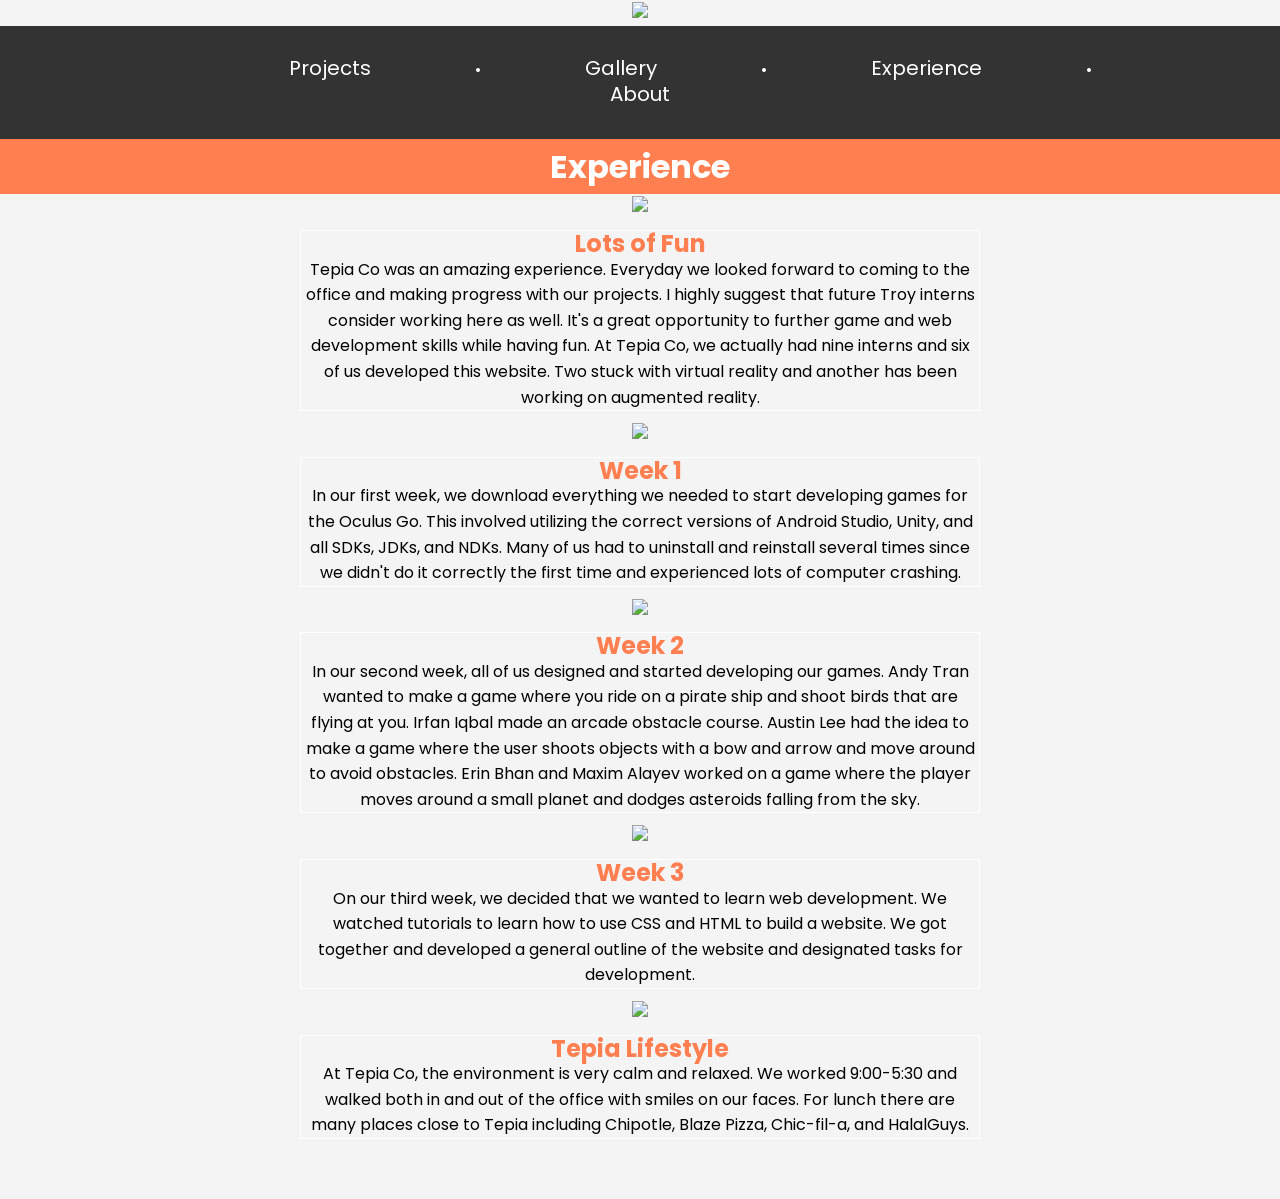
==== experience.html @ 80d9aead "Add files via upload" ====
<!DOCTYPE html>
<html>

<head>
	<title>My Website</title>
	<link rel="stylesheet" type="text/css" href="css/experiencestyle.css">
	<link href="https://fonts.googleapis.com/css?family=Poppins&display=swap" rel="stylesheet">
</head>

<body>
	<div id="logotag">
			<a href="home.html"><img src ="images/logo_replan.png"></a>
	</div>

	<header id="nav-bar">
		<div class="container">
			<ul>
				<li tag="Projects"><a href="projects.html">Projects</a></li>
				<li>•</li>
				<li tag="Gallery"><a href="gallery.html">Gallery</a></li>
				<li>•</li>
				<li tag="Experience"><a href="experience.html">Experience</a></li>
				<li>•</li>
				<li tag="About"><a href="about.html">About</a></li>
			</ul>
		</div>
	</header>

	<div id="galleryheader">
		<h1>Experience</h1>
	</div>

	
	<div class="container1">

		<img src = "images/candid_800p.jpg">

		<div class="blackBox">
			<h2>Lots of Fun </h2>
			<p>Tepia Co was an amazing experience. Everyday we looked forward to coming to the office and making progress with our projects. I highly suggest that future Troy interns consider working here as well. It's a great opportunity to further game and web development skills while having fun. At Tepia Co, we actually had nine interns and six of us developed this website. Two stuck with virtual reality and another has been working on augmented reality. </p>
		</div>	

		<img src="images/fountain_800p.jpg">
		<div class="blackBox">
			<h2>Week 1</h2>
			<p>In our first week, we download everything we needed to start developing games for the Oculus Go. This involved utilizing the correct versions of Android Studio, Unity, and all SDKs, JDKs, and NDKs. Many of us had to uninstall and reinstall several times since we didn't do it correctly the first time and experienced lots of computer crashing. </p>
		</div>

		<img src = "images/laughter_800p.jpg">
		<div class="blackBox">
			<h2>Week 2</h2>
			<p> In our second week, all of us designed and started developing our games. Andy Tran wanted to make a game where you ride on a pirate ship and shoot birds that are flying at you. Irfan Iqbal made an arcade obstacle course. Austin Lee had the idea to make a game where the user shoots objects with a bow and arrow and move around to avoid obstacles. Erin Bhan and Maxim Alayev worked on a game where the player moves around a small planet and dodges asteroids falling from the sky. </p>	
		</div>	

		<img src = "images/group_800p.jpg">
		<div class="blackBox">
			<h2>Week 3</h2>
			<p> On our third week, we decided that we wanted to learn web development. We watched tutorials to learn how to use CSS and HTML to build a website. We got together and developed a general outline of the website and designated tasks for development.</p>
		</div>

		<img src = "images/hydration_800p.jpg">
		<div class="blackBox">
			<h2>Tepia Lifestyle</h2>
			<p> At Tepia Co, the environment is very calm and relaxed. We worked 9:00-5:30 and walked both in and out of the office with smiles on our faces. For lunch there are many places close to Tepia including Chipotle, Blaze Pizza, Chic-fil-a, and HalalGuys.</p>
		</div>

	</div>
</body>
</html>
---- css/experiencestyle.css ----
*{
	margin: 0;
	padding: 0;
}
body {
	background-color:#f4f4f4;
	font-family: 'Poppins', sans-serif;
	line-height: 1.6em;
	background-image: url('images/websiteBackground.jpg');
}

.container {
	width:80%;
	margin:auto;
	overflow: hidden;
}

#nav-bar {
	background-color:#333;
	color:#fff;
	padding: 30px;
}

#nav-bar ul{
	padding:0;
	list-style: none;
	text-align: center;
}

#nav-bar li{
	display:inline;
	font-size: 16px;
}

#nav-bar a{
	color:#fff;
	text-decoration: none;
	font-size:20px;
	padding: 100px;
}

#nav-bar a:hover{
	color:coral;
}


#logotag {
	text-align:center;
}

#galleryheader{
	text-align:center;
	color:white;
	background-color:coral;
	padding: 15px;
}

.container1{
	text-align:center;
	background-image: url('../images/superBack.jpg');
	background-repeat:no-repeat;
	color:black;
	text-decoration: bold;
	text-transform: bold;
	padding-bottom: 50px;
}

.blackBox{
	border: 1px white solid;
	margin:10px 300px;
	color:black;
}

.blackBox h2{
	color: coral;
}
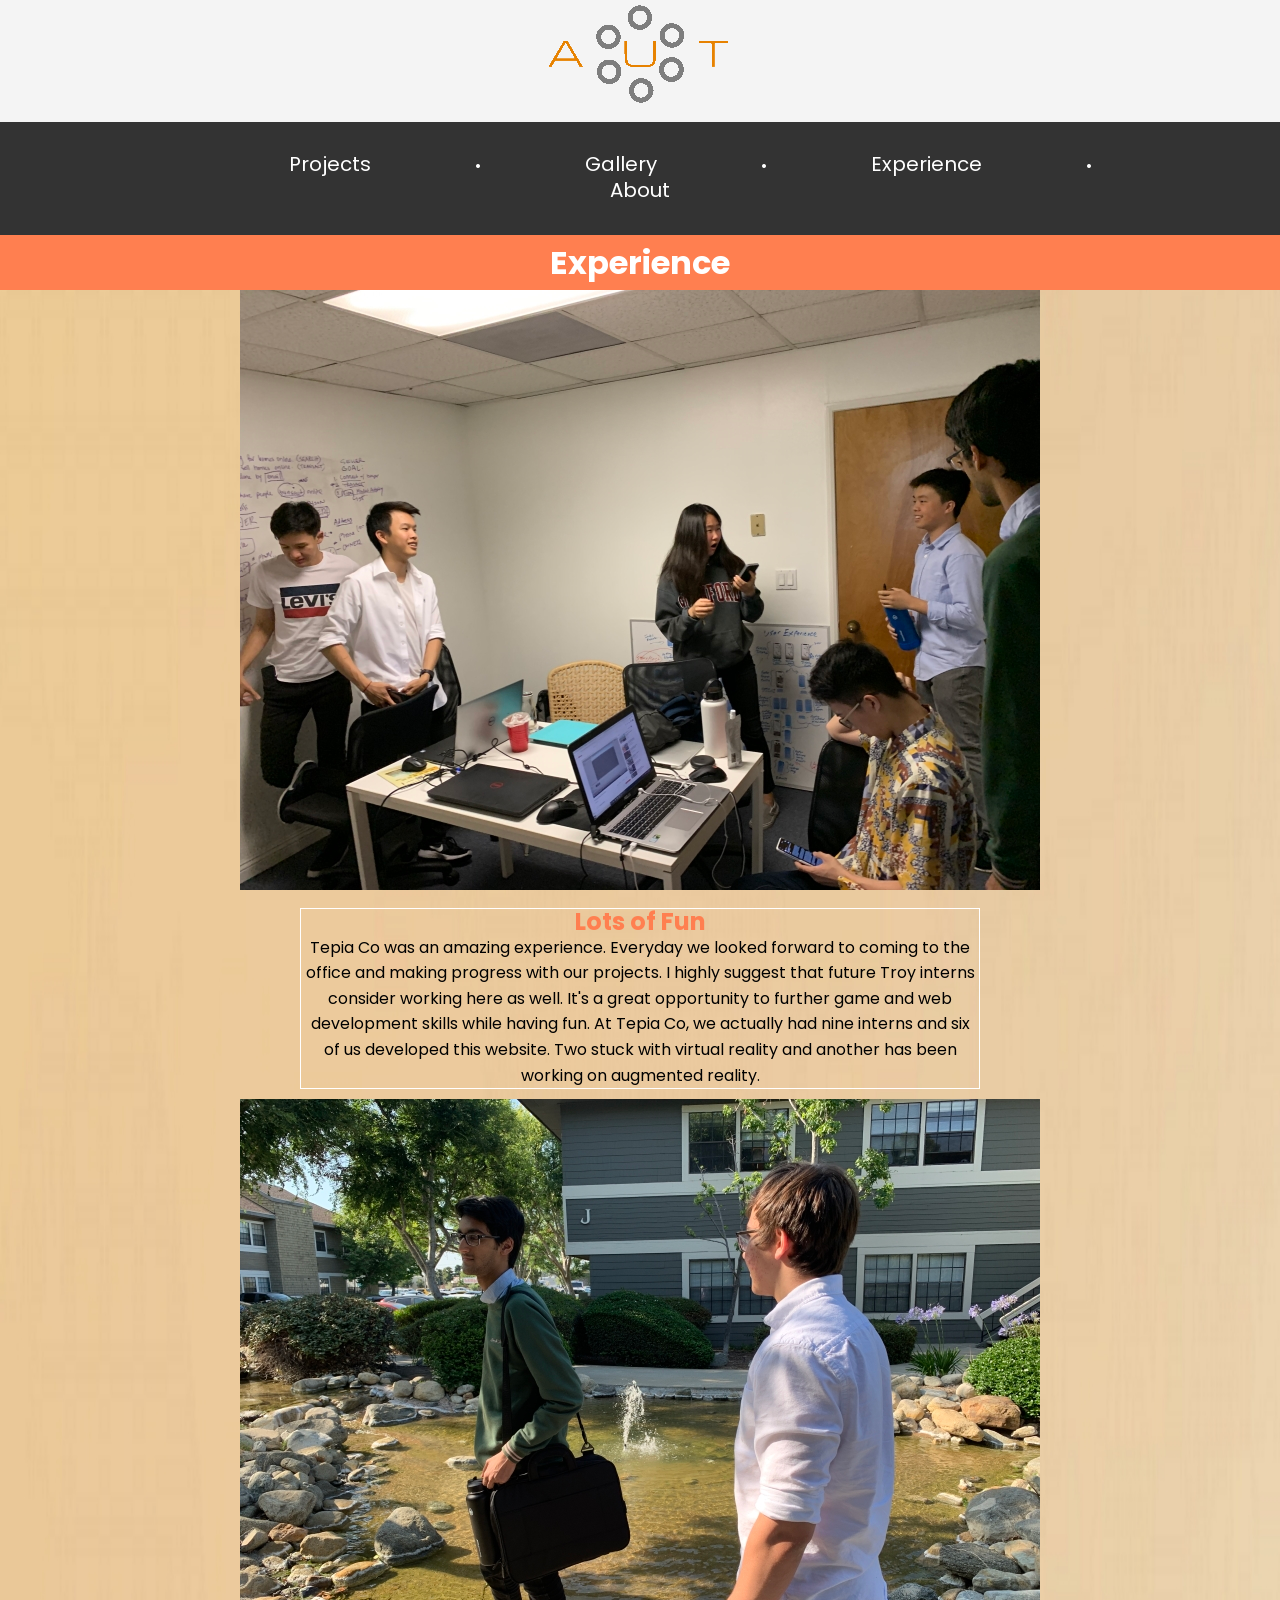
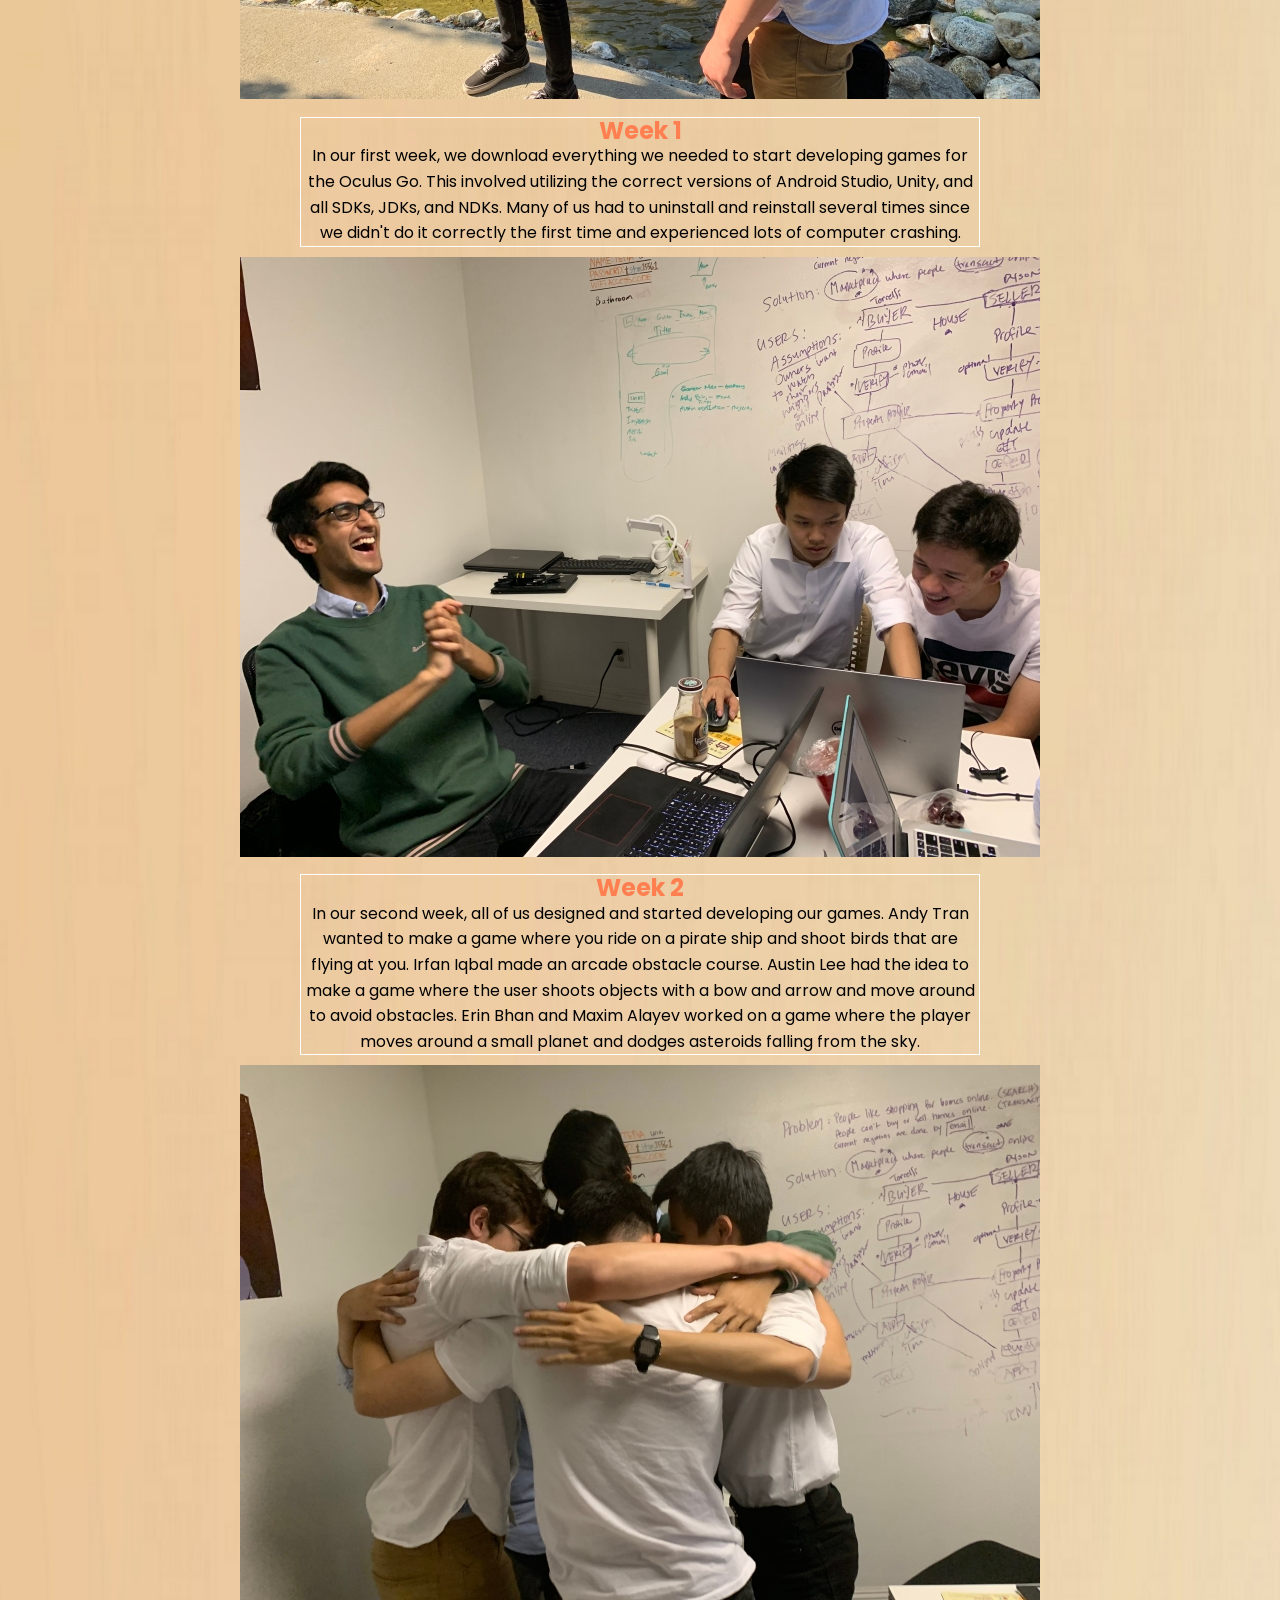
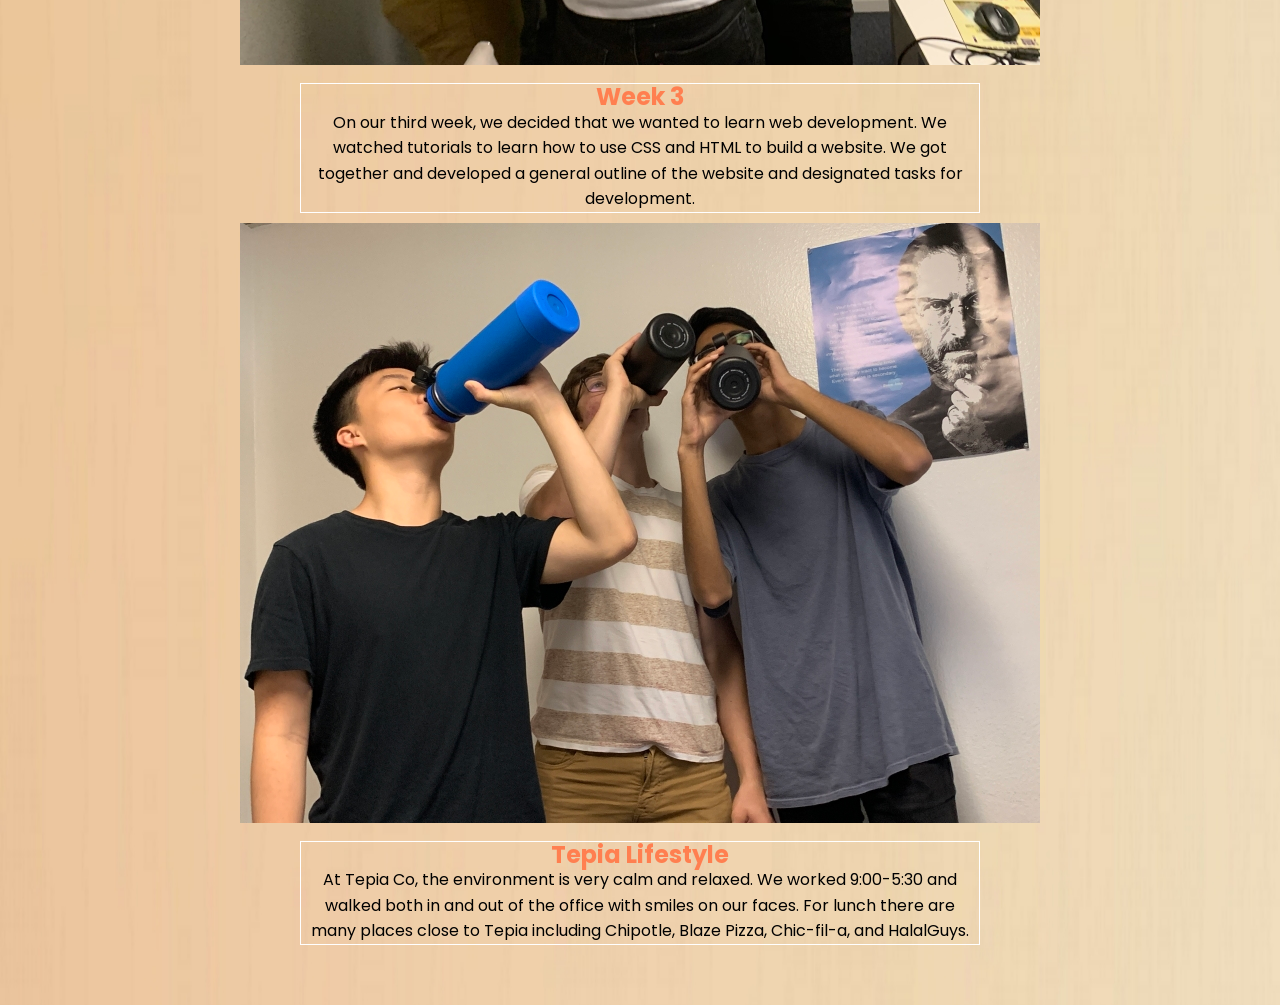
==== commit 9c278e8a: "Update experience.html" ====
--- a/experience.html
+++ b/experience.html
@@ -9,7 +9,7 @@
 
 <body>
 	<div id="logotag">
-			<a href="home.html"><img src ="images/logo_replan.png"></a>
+			<a href="index.html"><img src ="images/logo_replan.png"></a>
 	</div>
 
 	<header id="nav-bar">
@@ -66,4 +66,4 @@
 
 	</div>
 </body>
-</html>+</html>
